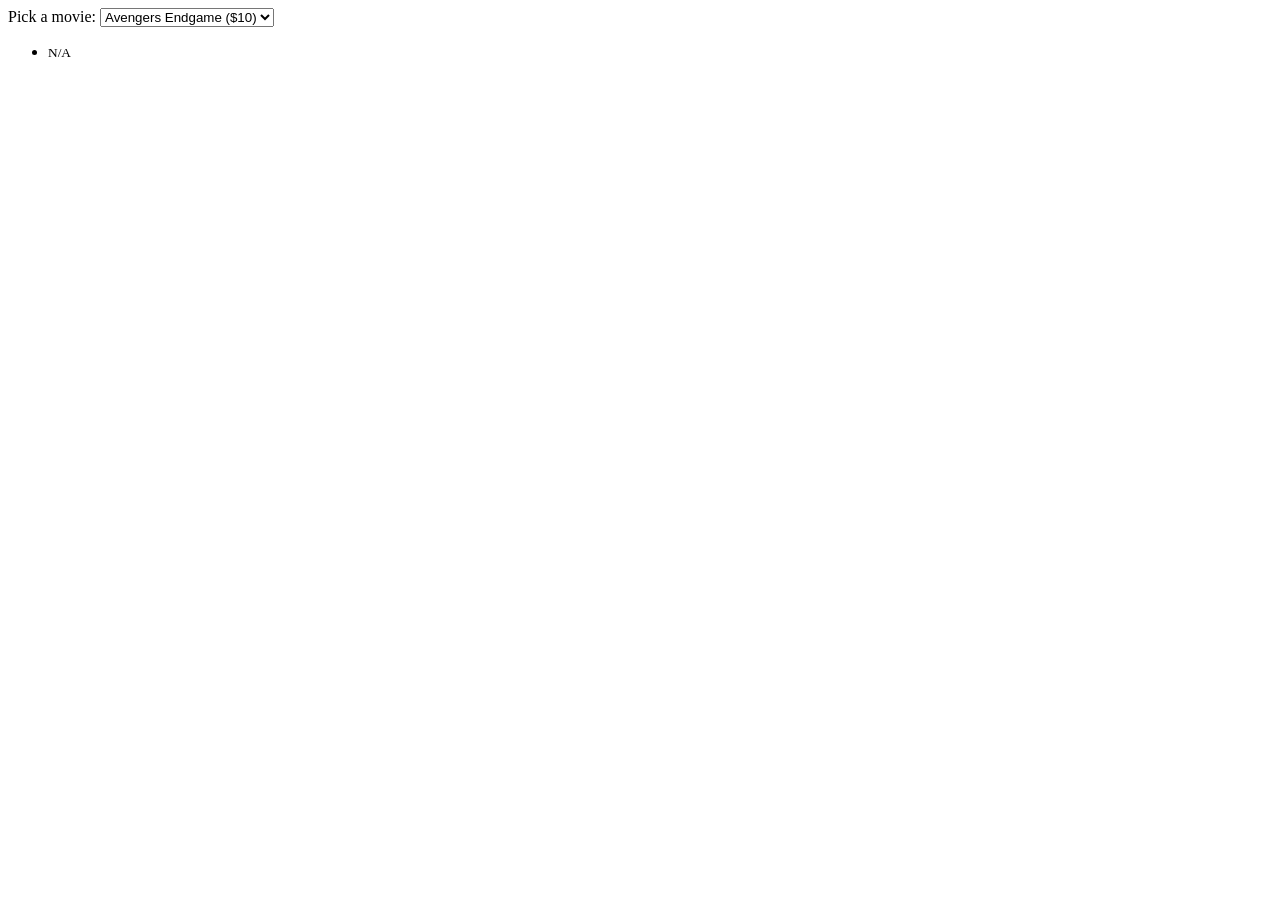
==== 02-Movie-Seat-Booking/index.html @ 1e20f85e "Add movie seat booking project" ====
<!DOCTYPE html>
<html lang="en">
<head>
    <meta charset="UTF-8">
    <meta name="viewport" content="width=device-width, initial-scale=1.0">
    <link rel="sytlesheet" href="style.css">
    <title>Movie Seat Booking</title>
</head>
<body>
    
    <div class="movie-container">
        <label>Pick a movie:</label>
        <select name="movie" id="movie">
            <option value="10">Avengers Endgame ($10)</option>
            <option value="12">Joker ($12)</option>
            <option value="8">Toy Stroy 4 ($8)</option>
            <option value="9">The Lion King ($9)</option>
        </select>
    </div>

    <ul class="showcase">
        <li>
            <div class="seat"></div>
            <small>N/A</small>
        </li>
    </ul>

    <script src="script.js"></script>
</body>
</html>
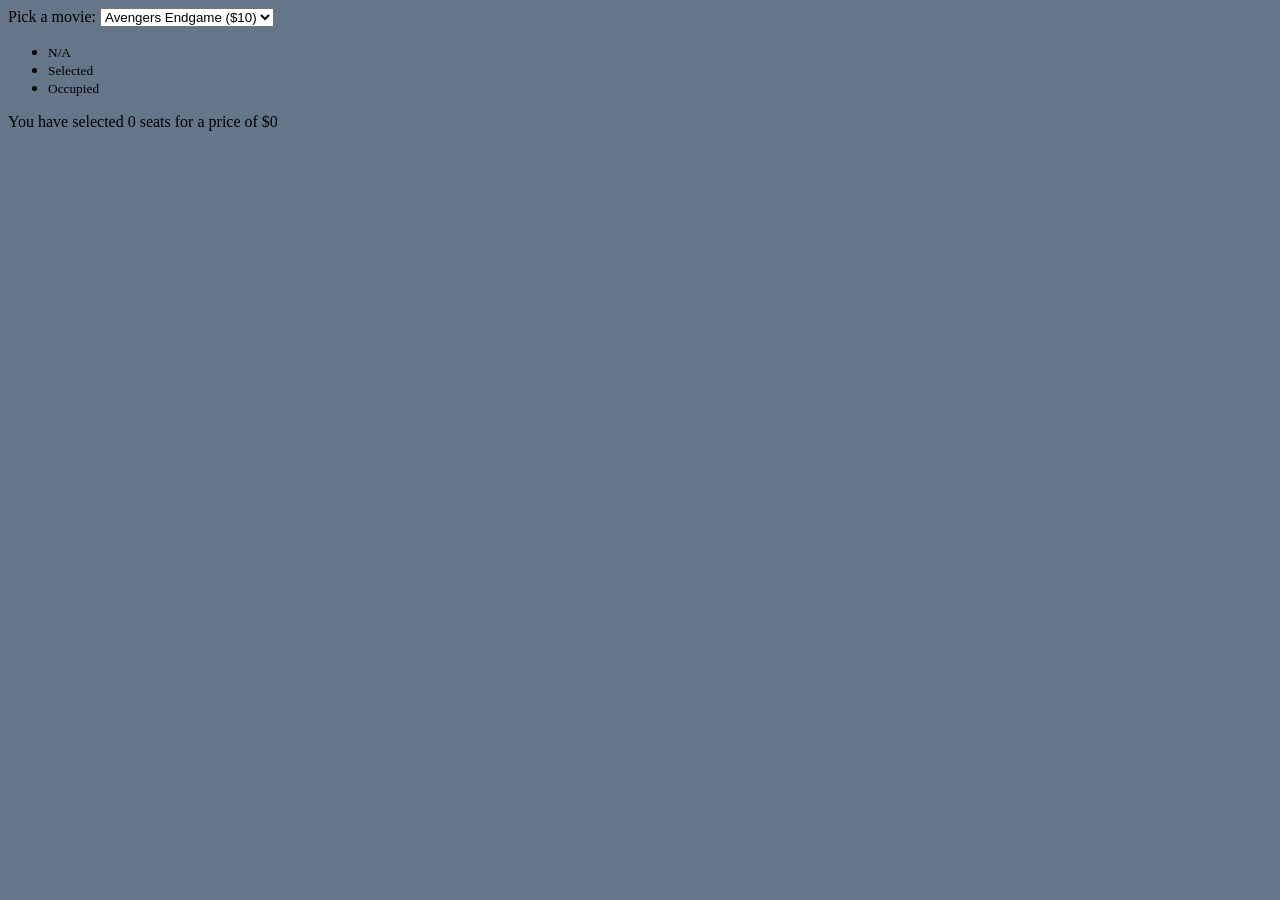
==== commit 7e467f28: "Add movie seat booking html to use with js" ====
--- a/02-Movie-Seat-Booking/index.html
+++ b/02-Movie-Seat-Booking/index.html
@@ -3,7 +3,7 @@
 <head>
     <meta charset="UTF-8">
     <meta name="viewport" content="width=device-width, initial-scale=1.0">
-    <link rel="sytlesheet" href="style.css">
+    <link rel="stylesheet" href="style.css">
     <title>Movie Seat Booking</title>
 </head>
 <body>
@@ -23,8 +23,84 @@
             <div class="seat"></div>
             <small>N/A</small>
         </li>
+        <li>
+            <div class="seat selected"></div>
+            <small>Selected</small>
+        </li>
+        <li>
+            <div class="seat occupied"></div>
+            <small>Occupied</small>
+        </li>
     </ul>
 
+    <div class="container">
+        <div class="screen"></div>
+
+        <div class="row">
+            <div class="seat"></div>
+            <div class="seat"></div>
+            <div class="seat"></div>
+            <div class="seat"></div>
+            <div class="seat"></div>
+            <div class="seat"></div>
+            <div class="seat"></div>
+            <div class="seat"></div>
+        </div>
+        <div class="row">
+            <div class="seat"></div>
+            <div class="seat"></div>
+            <div class="seat"></div>
+            <div class="seat occupied"></div>
+            <div class="seat occupied"></div>
+            <div class="seat"></div>
+            <div class="seat"></div>
+            <div class="seat"></div>
+        </div>
+        <div class="row">
+            <div class="seat"></div>
+            <div class="seat"></div>
+            <div class="seat"></div>
+            <div class="seat"></div>
+            <div class="seat"></div>
+            <div class="seat"></div>
+            <div class="seat occupied"></div>
+            <div class="seat occupied"></div>
+        </div>
+        <div class="row">
+            <div class="seat"></div>
+            <div class="seat"></div>
+            <div class="seat"></div>
+            <div class="seat"></div>
+            <div class="seat"></div>
+            <div class="seat"></div>
+            <div class="seat"></div>
+            <div class="seat"></div>
+        </div>
+        <div class="row">
+            <div class="seat"></div>
+            <div class="seat"></div>
+            <div class="seat"></div>
+            <div class="seat occupied"></div>
+            <div class="seat occupied"></div>
+            <div class="seat"></div>
+            <div class="seat"></div>
+            <div class="seat"></div>
+        </div>
+        <div class="row">
+            <div class="seat"></div>
+            <div class="seat"></div>
+            <div class="seat"></div>
+            <div class="seat"></div>
+            <div class="seat occupied"></div>
+            <div class="seat occupied"></div>
+            <div class="seat occupied"></div>
+            <div class="seat"></div>
+        </div>
+    </div>
+
+    <p class="text">You have selected <span id="count">0</span> seats for a price 
+    of $<span id="id">0</span></p>
+    
     <script src="script.js"></script>
 </body>
 </html>
--- a/02-Movie-Seat-Booking/style.css
+++ b/02-Movie-Seat-Booking/style.css
@@ -0,0 +1,3 @@
+body {
+    background-color: rgb(100, 118, 136);
+}
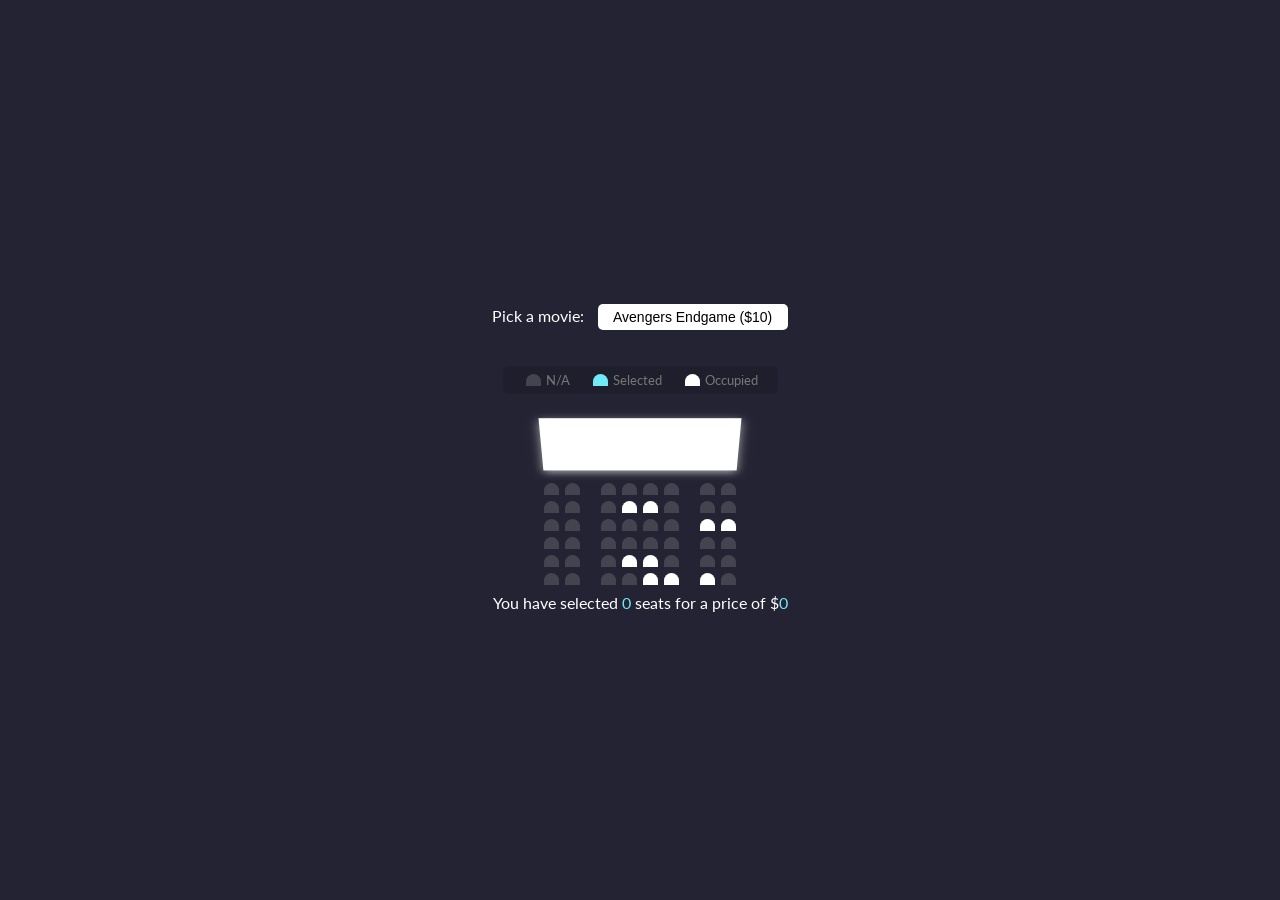
==== commit 15207db9: "Add css styling and font family" ====
--- a/02-Movie-Seat-Booking/index.html
+++ b/02-Movie-Seat-Booking/index.html
@@ -4,6 +4,9 @@
     <meta charset="UTF-8">
     <meta name="viewport" content="width=device-width, initial-scale=1.0">
     <link rel="stylesheet" href="style.css">
+    <link rel="preconnect" href="https://fonts.googleapis.com">
+    <link rel="preconnect" href="https://fonts.gstatic.com" crossorigin>
+    <link href="https://fonts.googleapis.com/css2?family=Lato:ital,wght@0,100;0,300;0,400;0,700;0,900;1,100;1,300;1,400;1,700;1,900&family=Open+Sans:ital,wght@0,300..800;1,300..800&display=swap" rel="stylesheet">
     <title>Movie Seat Booking</title>
 </head>
 <body>
--- a/02-Movie-Seat-Booking/style.css
+++ b/02-Movie-Seat-Booking/style.css
@@ -1,3 +1,112 @@
+* {
+    box-sizing: border-box;
+}
+
 body {
-    background-color: rgb(100, 118, 136);
-}+    background-color: #242333;
+    color: white;
+    font-family: 'Lato', sans-serif;
+    display: flex;
+    flex-direction: column;
+    align-items: center;
+    justify-content: center;
+    min-height: 100vh;
+    margin: 0;
+}
+
+.movie-container {
+    margin: 20px 0;
+}
+
+.movie-container select {
+    background-color: white;
+    border: 0;
+    border-radius: 5px;
+    font-size: 14px;
+    margin-left: 10px;
+    padding: 5px 15px 5px 15px; /* Top Right Bottom Left */
+    -moz-appearance: none;
+    -webkit-appearance: none;
+    appearance: none;
+}
+
+.showcase {
+    background-color: rgba(0,0,0,.134);
+    padding: 5px 10px;
+    border-radius: 5px;
+    color: #777;
+    list-style: none;
+    display: flex;
+    justify-content: space-between;
+}
+
+.showcase li {
+    display: flex;
+    align-items: center;
+    justify-content: center;
+    margin: 0 10px;
+}
+
+.showcase li small {
+    margin-left: 2px;
+}
+
+.container {
+    perspective: 1000px;
+}
+
+.row {
+    display: flex;
+}
+
+.seat.selected {
+    background-color: #6feaf6;
+}
+
+.seat.occupied {
+    background-color: white;
+}
+
+.seat:nth-of-type(2) {
+    margin-right: 18px;
+}
+
+.seat:nth-last-of-type(2) {
+    margin-left: 18px;
+}
+
+.seat:not(.occupied):hover {
+    cursor: pointer;
+    transform: scale(1.2);
+}
+
+.showcase .seat:not(.occupied):hover {
+    cursor: default;
+    transform: scale(1);
+}
+
+.seat {
+    background-color: #444451;
+    height: 12px;
+    width: 15px;
+    margin: 3px;
+    border-top-left-radius: 10px;
+    border-top-right-radius: 10px;
+}
+
+.screen {
+    background-color: white;
+    height: 70px;
+    width: 100%;
+    margin-right: 15px 0;
+    transform: rotateX(-45deg);
+    box-shadow: 0 3px 10px rgba(255,255,255,.6);
+}
+
+p.text {
+    margin: 5px 0;
+}
+
+p.text span {
+    color: #6feaf6;
+}
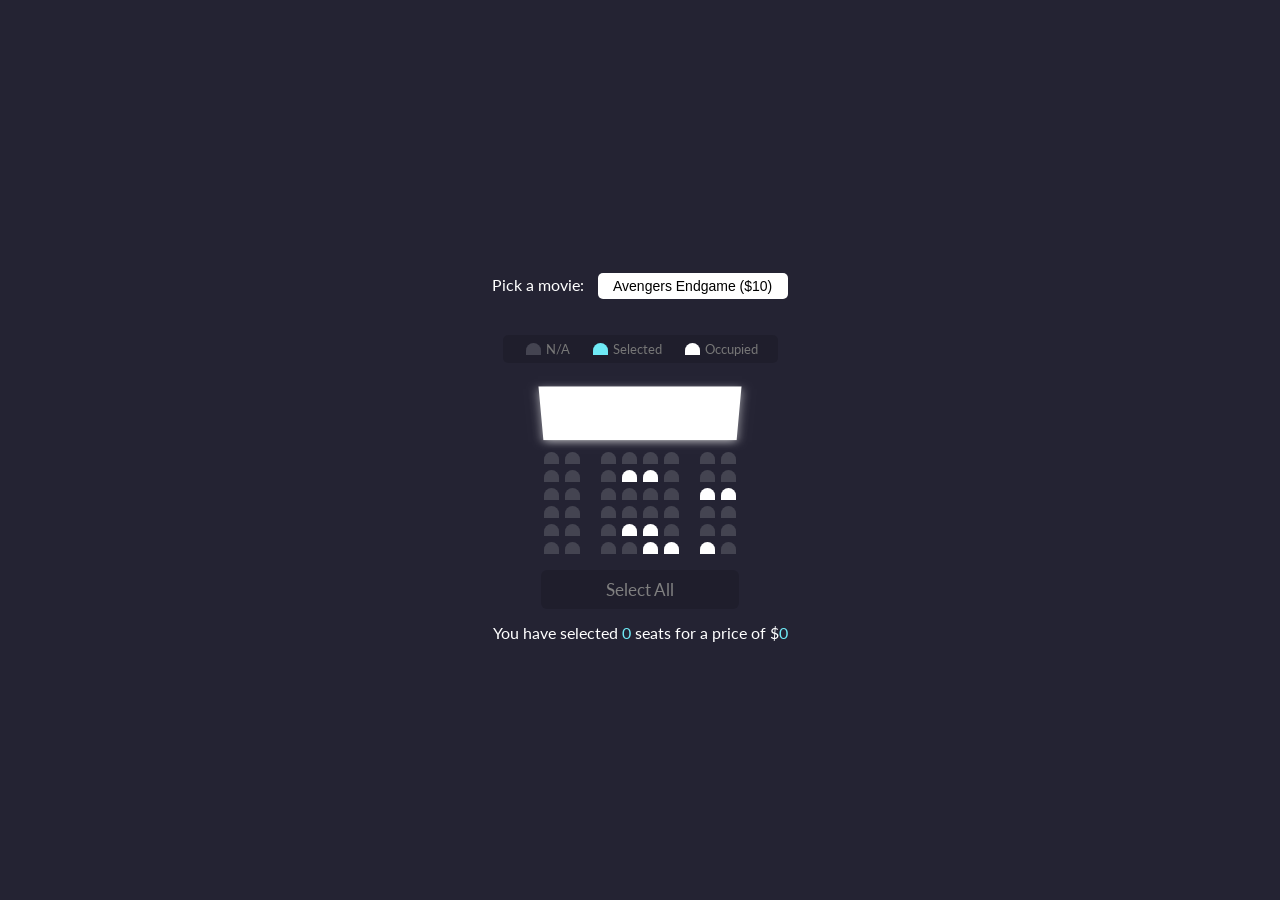
==== commit a291b387: "Add select all button" ====
--- a/02-Movie-Seat-Booking/index.html
+++ b/02-Movie-Seat-Booking/index.html
@@ -99,10 +99,13 @@
             <div class="seat occupied"></div>
             <div class="seat"></div>
         </div>
+        <div class="selectAll-container">
+            <div class="selectAll" id="selectAll">Select All</div>
+        </div>
     </div>
 
     <p class="text">You have selected <span id="count">0</span> seats for a price 
-    of $<span id="id">0</span></p>
+    of $<span id="total">0</span></p>
     
     <script src="script.js"></script>
 </body>
--- a/02-Movie-Seat-Booking/style.css
+++ b/02-Movie-Seat-Booking/style.css
@@ -110,3 +110,30 @@
 p.text span {
     color: #6feaf6;
 }
+
+.selectAll-container {
+    text-align: center;
+    margin: 13px 0 9px;
+}
+
+.selectAll {
+    background-color: rgba(0,0,0,.134);
+    color: grey;
+    border: none;
+    text-align: center;
+    padding: 9px;
+    border-radius: 6px;
+    font-size: 17px;
+    user-select: none;
+    -webkit-user-select: none;
+}
+
+.selectAll:hover {
+    cursor: pointer;
+}
+
+.selectAll.active {
+    color: black;
+    background-color: #6feaf6;
+    box-shadow: 0 0 4px rgba(123, 244, 248, 0.6);
+}
